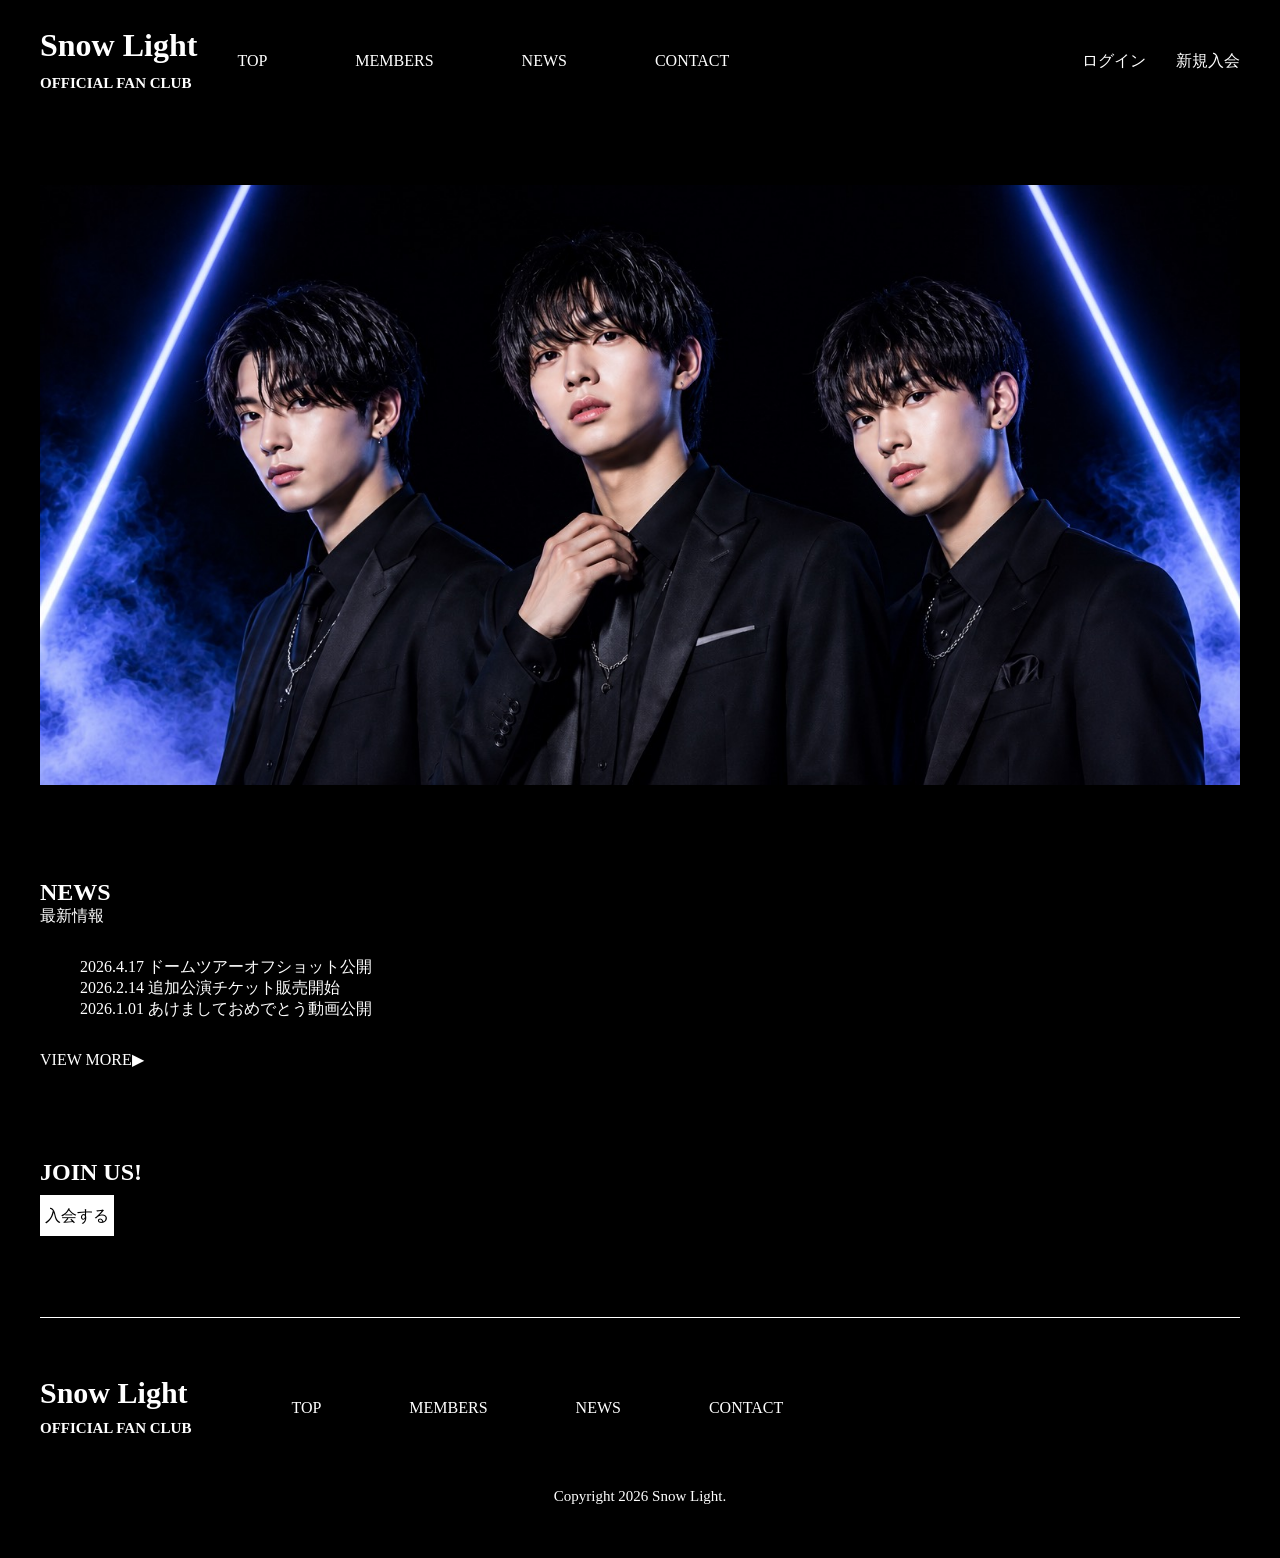
==== index.html @ 7d3303de "Add files via upload" ====
<!DOCTYPE html>
<html>
    <head>
        <meta charset="utf-8">
        <meta name="author" content="Snow Light">
        <meta name="description" content="アイドルグループSnow LightのFCサイトです。">
        <meta name="viewport" content="width=device-width,initial-scale=1.0">
        <link href="style.css" media="all" rel="stylesheet">
        <title>Snow Light FC site</title>
    </head>
    <body>
        <div id="container">
        <header>
            <div class="header-top">
            <div class="title">
            <h1>Snow Light<br>
                <span class="fc">OFFICIAL FAN CLUB</span></h1>
            </div>
                <nav>
        <ul class="menu">
            <li><a href="index.html">TOP</a></li>
            <li><a href="members.html">MEMBERS</a></li>
            <li><a href="news.html">NEWS</a></li>
            <li><a href="contact.html">CONTACT</a></li>
        </ul>
    </nav> 
     <div class="account">
            <a href="#"onclick="return false;">ログイン</a>
            <a href="#"onclick="return false;">新規入会</a>
            </div>
            </div>
        </header> 
        
    <main> 
        <section class="main">
        <img src="image/main.jpg" alt="メイン画像">
        </section>
    <section> 
        <h2 class="poo">NEWS</h2>
        <p class="po">最新情報</p>
        <ul>
        <li><span>2026.4.17</span><a href="news.html"> ドームツアーオフショット公開</a></li>
        <li><span>2026.2.14</span><a href="news.html"> 追加公演チケット販売開始</a></li>
        <li><span>2026.1.01</span><a href="news.html"> あけましておめでとう動画公開</a></li>
        </ul>
        <p class="viw"><a href="#" onclick="return false;">VIEW MORE▶︎</a></p>
     </section>
     <section>
        <h2 class="pe">JOIN US!</h2>
        <p ><a class="sinki" href="#" onclick="return false;">入会する</a></p>
     </section>
    </main>
<footer>
    <div class="title">
    <h3>Snow Light<br>
                <span class="fc">OFFICIAL FAN CLUB</span></h3>
 
    <nav>
    <ul class="menu">
            <li><a href="index.html">TOP</a></li>
            <li><a href="members.html">MEMBERS</a></li>
            <li><a href="news.html">NEWS</a></li>
            <li><a href="contact.html">CONTACT</a></li>
        </ul>
    </nav>
    </div>
    <p>Copyright 2026 Snow Light.</p>
</footer>  
</div>
    </body>
</html>
---- style.css ----
#container{
    max-width: 1200px;
    margin-right: auto;
    margin-left: auto;
}
img{
    max-width: 100%;
}

body{
    color: white;
    background-color: black;
}

a{
    color: white;
    text-decoration: none;
}

a:hover{
    text-decoration: underline;
}

li{
    list-style: none;
}

section{
    margin-bottom: 90px;
}

.menu{
    display: flex;
}

.menu li{
    margin-right: 88px;
}

.title{
    display: flex;
    align-items: center;
    gap: 60px;
}

.fc{
    font-size: 15px;
}

header{

    margin-bottom: 70px;
}

.header-top{
    display: flex;
    justify-content: space-between;
    align-items: center;
}
.main img{
    width: 100%;
    height: 600px;
   object-fit: cover;
   object-position: top;
}

.account{
    display: flex;
    margin-left: auto;
    gap: 30px;

}

.member{
    width: 320px;
    height: 450px;
    object-fit: cover;
}

#members{
    display: flex;
}

#members li{
    margin-right: 30px;
}

.news img{
    width: 250px;
}

.news li{
    display: flex;
    margin-bottom: 60px;
    gap:30px;
}

.news-text{
        line-height: 1.6
}

h1{
    line-height: 1;
}

h3{
    font-size: 30px;
    line-height: 1;
}

footer{
    padding: 30px 0;
    margin-top: 80px;
    border-top: solid 0.5px #fff;
}

footer p{
    font-size: 15px;
    text-align: center;
    margin-top: 20px;
}

.sinki{
    border: solid 2px #fff;
    background-color: #fff;
    padding: 10px 3px;
    color: black;

}

.po{
    margin-top: 0;
    margin-bottom: 30px;
}

.poo{
    margin-bottom: 0;
}

.viw{
    margin-top: 30px;
}
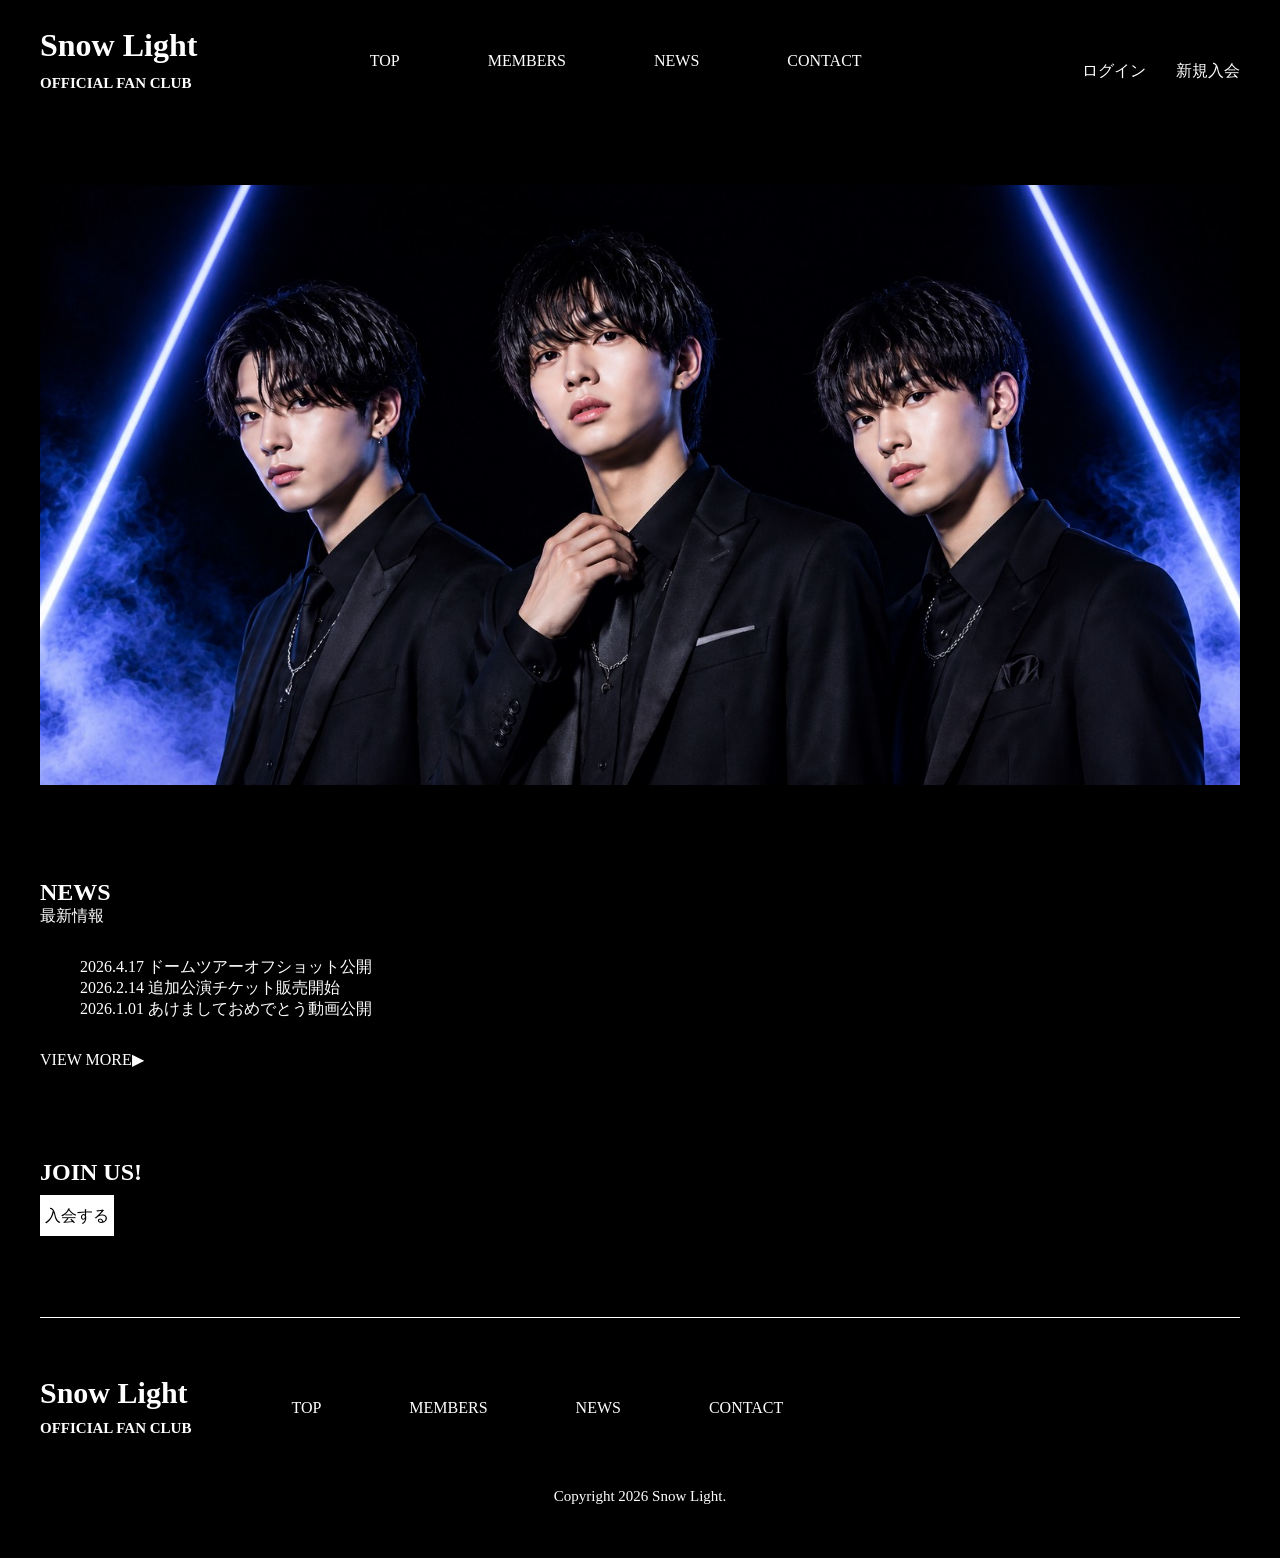
==== commit bca65df9: "Fix HTML entity encoding for JOIN US header" ====
--- a/index.html
+++ b/index.html
@@ -46,7 +46,7 @@
         <p class="viw"><a href="#" onclick="return false;">VIEW MORE▶︎</a></p>
      </section>
      <section>
-        <h2 class="pe">JOIN US!</h2>
+        <h2>JOIN US!</h2>
         <p ><a class="sinki" href="#" onclick="return false;">入会する</a></p>
      </section>
     </main>
@@ -68,4 +68,4 @@
 </footer>  
 </div>
     </body>
-</html>+</html>
--- a/style.css
+++ b/style.css
@@ -1,5 +1,6 @@
 #container{
     max-width: 1200px;
+    width: 100%;
     margin-right: auto;
     margin-left: auto;
 }
@@ -140,3 +141,26 @@
 .viw{
     margin-top: 30px;
 }
+
+@media (max-width:768px){
+
+.menu{
+
+        flex-direction: column;
+
+        align-items: center;
+
+    }
+.menu li{
+    margin-right:0;
+    margin-bottom:15px;
+}
+
+}
+.news li{
+    align-items:center;
+}
+.account{
+    margin-left:0;
+    margin-top:20px;
+}
